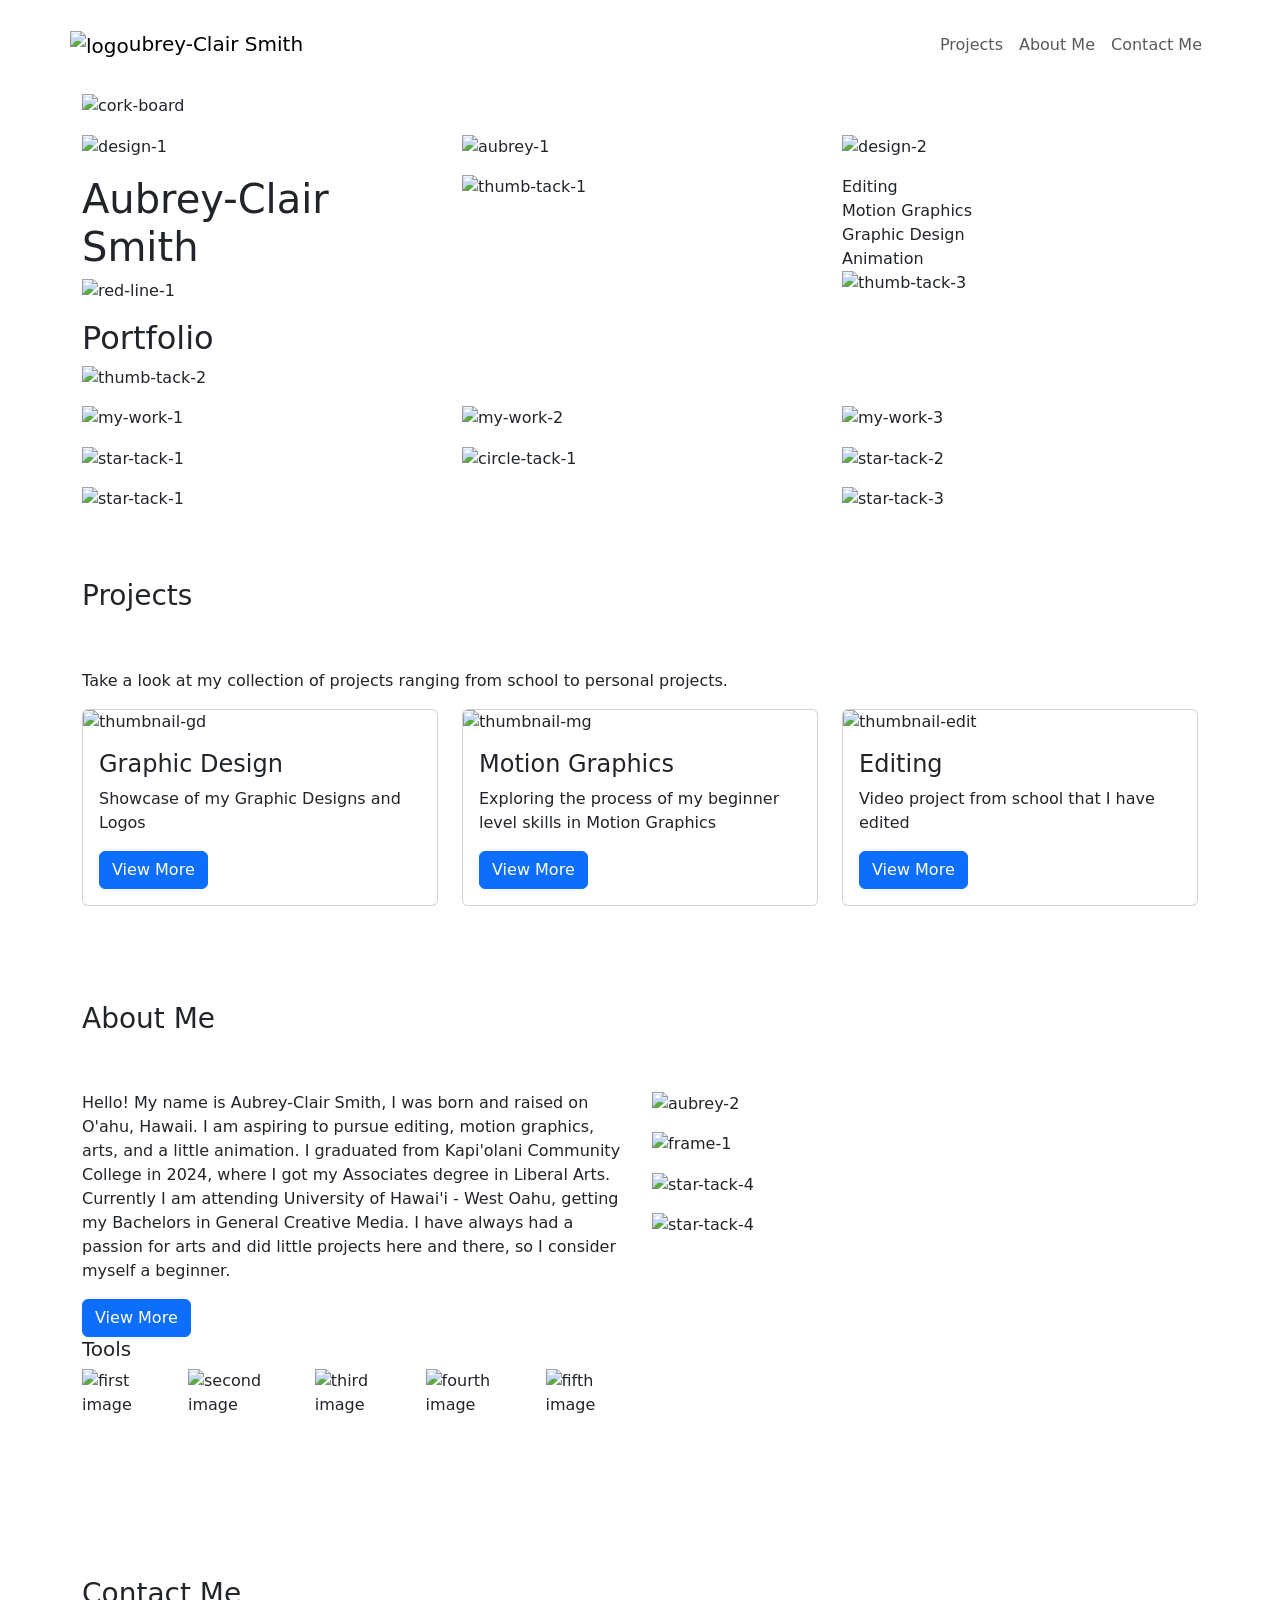
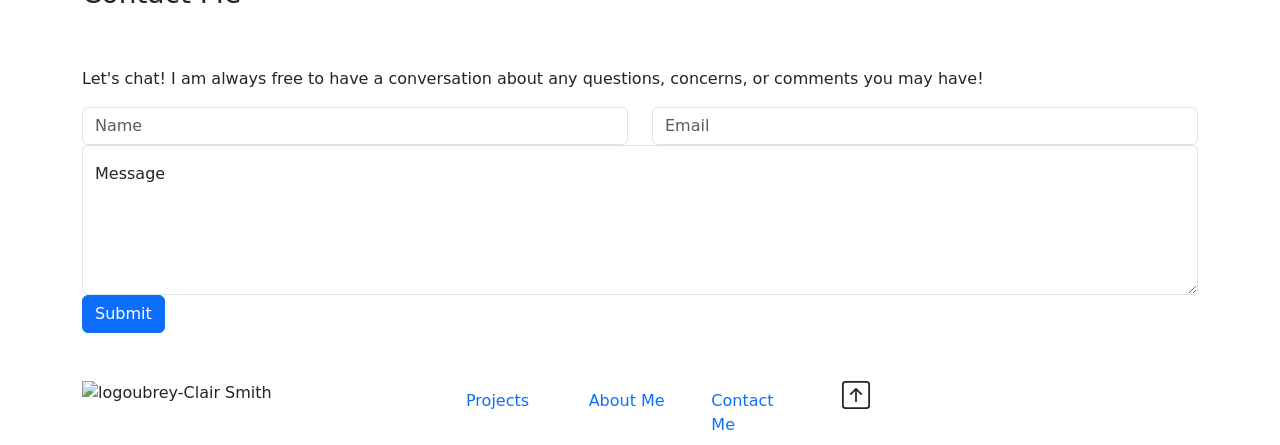
==== index.html @ e7d05a4c "Add files via upload" ====
<!DOCTYPE html>
<html lang="en">

<head>
    <!-- REQUIRED: Meta Tags -->
    <meta charset="UTF-8">
    <meta name="viewport" content="width=device-width, initial-scale=1.0">

    <!-- REQUIRED: Page Title -->
    <title>Aubrey's Portfolio</title>

    <!-- REQUIRED: Bootstrap CSS -->
    <link href="https://cdn.jsdelivr.net/npm/bootstrap@5.3.3/dist/css/bootstrap.min.css" rel="stylesheet"
        integrity="sha384-QWTKZyjpPEjISv5WaRU9OFeRpok6YctnYmDr5pNlyT2bRjXh0JMhjY6hW+ALEwIH" crossorigin="anonymous">

    <!-- REQUIRED: Your Custom CSS-->
    <link rel="stylesheet" href="css/style.css">

    <!-- REQUIRED: Google Font API -->
    <link rel="preconnect" href="https://fonts.googleapis.com">
    <link rel="preconnect" href="https://fonts.gstatic.com" crossorigin>
    <link href="https://fonts.googleapis.com/css2?family=Alan+Sans:wght@300..900&display=swap" rel="stylesheet">

    <!-- REQUIRED: Google Font API -->
    <link rel="preconnect" href="https://fonts.googleapis.com">
    <link rel="preconnect" href="https://fonts.gstatic.com" crossorigin>
    <link href="https://fonts.googleapis.com/css2?family=Zen+Antique+Soft&display=swap" rel="stylesheet">

     <!--Apply fonts-->
    <style>
        h1, h2, h3, h4, h5, h6 {
            font-family: 'Zen Antique Soft' serif;
        }
        
        body {
            font-family: 'Alan Sans' sans-serif;
        }

    </style>

</head>

<body>
    <!-- Content will go here -->
    <!-- Start of Header Section -->
    <header class="py-3">
        <div class="container">
            <div class="row row-cols-1 row-cols-sm-1 row-cols-xl-1">
                <nav class="navbar navbar-expand-lg">
                    <!-- Logo -->
                    <a class="navbar-brand" href="#"><img src="/images/logo.png" alt="logo">ubrey-Clair Smith</a>
                    <button class="navbar-toggler" type="button" data-bs-toggle="collapse" data-bs-target="#navbarNav"
                        aria-controls="navbarNav" aria-expanded="false" aria-label="Toggle navigation">
                        <span class="navbar-toggler-icon"></span>
                    </button>
                    <div class="collapse navbar-collapse" id="navbarNav">
                        <ul class="navbar-nav ms-auto">
                            <!-- Menu Links -->
                            <li class="nav-item"><a class="nav-link" href="#">Projects</a></li>
                            <li class="nav-item"><a class="nav-link" href="#">About Me</a></li>
                            <li class="nav-item"><a class="nav-link" href="#">Contact Me</a></li>
                        </ul>
                    </div>
                </nav>
            </div>
        </div>
    </header>
    <!-- End of Header Section -->

    <!-- Start of Hero Section -->
    <section id="hero" class="py-1">
        <div class="container">
            <div class="col">
                <p><img src="/images/cork-board.png" alt="cork-board"></p>
            </div>
            <div class="row row-cols-2 row-cols-sm-3 row-cols-xl-3">
                <div class="col">
                    <p><img src="/images/design-1.png" alt="design-1"></p>
                    <h1>Aubrey-Clair Smith</h1>
                    <p><img src="/images/red-line-1.png" alt="red-line-1"></p>
                    <h2>Portfolio</h2>
                    <p><img src="/images/thumb-tack-2.png" alt="thumb-tack-2"></p>
                </div>
                <div class="col">
                    <p><img src="/images/aubrey-1.png" alt="aubrey-1"></p>
                    <p><img src="/images/thumb-tack-1.png" alt="thumb-tack-1"></p>
                </div>
                <div class="col">
                    <p><img src="/images/design-2.png" alt="design-2"></p>
                    <ul style="list-style-type: none; padding: 0; margin: 0;">
                        <li>Editing</li>
                        <li>Motion Graphics</li>
                        <li>Graphic Design</li>
                        <li>Animation</li>
                    </ul>
                    <p><img src="/images/thumb-tack-3.png" alt="thumb-tack-3"></p>
                </div>
                <div class="col">
                    <p><img src="/images/my-work-1.png" alt="my-work-1"></p>
                    <p><img src="/images/star-tack-1.png" alt="star-tack-1"></p>
                    <p><img src="/images/star-tack-1.png" alt="star-tack-1"></p>
                </div>
                <div class="col">
                    <p><img src="/images/my-work-2.png" alt="my-work-2"></p>
                    <p><img src="/images/circle-tack-1.png" alt="circle-tack-1"></p>
                </div>

                <div class="col">
                    <p><img src="/images/my-work-3.png" alt="my-work-3"></p>
                    <p><img src="/images/star-tack-2.png" alt="star-tack-2"></p>
                    <p><img src="/images/star-tack-3.png" alt="star-tack-3"></p>
                </div>
            </div>
        </div>
    </section>
    <!-- End of Hero Section -->

    <!-- Start of Project Section -->
    <section id="projects">
        <div class="container">
            <h3 class="py-1.75rem py-sm-2 py-xl-5">Projects</h3>

            <p>Take a look at my collection of projects ranging from school to personal projects.</p>
            <div class="row row-cols-1 row-cols-sm-2 row-cols-xl-3 ">
                <!-- Start of Card -->
                <div class="col">
                    <div class="card">
                        <img src="/images/thumbnail-gd.png" class="card-img-top" alt="thumbnail-gd">
                        <div class="card-body">
                            <h4 class="card-title">Graphic Design</h4>
                            <p class="card-text">Showcase of my Graphic Designs and Logos</p>
                            <a class="btn btn-primary" href="#">View More</a>
                        </div>
                    </div>
                </div>
                <!-- End of Card -->
                <!-- Start of Card -->
                <div class="col">
                    <div class="card">
                        <img src="/images/thumbnail-mg.png" class="card-img-top" alt="thumbnail-mg">
                        <div class="card-body">
                            <h4 class="card-title">Motion Graphics</h4>
                            <p class="card-text">Exploring the process of my beginner level skills in Motion Graphics
                            </p>
                            <a class="btn btn-primary" href="#">View More</a>
                        </div>
                    </div>
                </div>
                <!-- End of Card -->
                <!-- Start of Card -->
                <div class="col">
                    <div class="card">
                        <img src="/images/thumbnail-edit.png" class="card-img-top" alt="thumbnail-edit">
                        <div class="card-body">
                            <h4 class="card-title">Editing</h4>
                            <p class="card-text">Video project from school that I have edited</p>
                            <a class="btn btn-primary" href="#">View More</a>
                        </div>
                    </div>
                </div>
                <!-- End of Card -->
            </div>
        </div>
    </section>
    <!-- End of Projects Section -->

    <!-- Start of About Me Section -->
    <section id="about me" class="py-5">
        <div class="container">
            <h3 class="py-1.75rem py-sm-2 py-xl-5">About Me</h3>
            <div class="row row-col-1 row-cols-sm-2 row-cols-xl-2">
                <div class="col">
                    <p>Hello! My name is Aubrey-Clair Smith, I was born and raised on O'ahu, Hawaii. I am aspiring to
                        pursue
                        editing, motion graphics, arts, and a little animation. I graduated from Kapi'olani Community
                        College in
                        2024, where I got my Associates degree in Liberal Arts. Currently I am attending University of
                        Hawai'i -
                        West Oahu, getting my Bachelors in General Creative Media. I have always had a passion for arts
                        and did
                        little projects here and there, so I consider myself a beginner.</p>
                    <a class="btn btn-primary" href="#">View More</a>
                </div>
                <div class="col">
                    <p><img src="/images/aubrey-2.png" alt="aubrey-2"></p>
                    <p><img src="/images/frame-1.png" alt="frame-1"></p>
                    <p><img src="/images/star-tack-4.png" alt="star-tack-4"></p>
                    <p><img src="/images/star-tack-4.png" alt="star-tack-4"></p>
                </div>
                <div class="col">
                    <h5>Tools</h5>
                    <div class="image-row">
                        <p><img src="/images/icon-pr.png" alt="first image"></p>
                        <p><img src="/images/icon-ae.png" alt="second image"></p>
                        <p><img src="/images/icon-ps.png" alt="third image"></p>
                        <p><img src="/images/icon-ai.png" alt="fourth image"></p>
                        <p><img src="/images/icon-procre.png" alt="fifth image"></p>
                    </div>
                    <style>
                        .image-row {
                            display: flex;
                            gap: 24px
                        }
                    </style>
                </div>
            </div>
        </div>
    </section>
    <!-- End of About Me Section -->

    <!-- Start of Contact Me Section -->
    <section id="contact me" class="py-5">
        <div class="container">
            <h3 class="py-1.75rem py-sm-2 py-xl-5">Contact Me</h3>
            <div class="col">
                <p>Let's chat! I am always free to have a conversation about any questions, concerns, or comments you
                    may have!
                </p>
            </div>
            <div class="row row-col-1">
                <div class="col">
                    <input type="text" class="form-control" placeholder="Name" aria-label="Name">
                </div>
                <div class="col">
                    <input type="text" class="form-control" placeholder="Email" aria-label="Email">
                </div>
            </div>
            <div class="form-floating">
                <textarea class="form-control" placeholder="Message" id="floatingTextarea2"
                    style="height: 150px"></textarea>
                <label for="floatingTextarea2">Message</label>
            </div>
            <a class="btn btn-primary" href="Submit Message">Submit</a>
        </div>
    </section>
    <!-- End of Contact Me Section -->

    <!-- Start of Footer Section -->
    <footer>
        <div class="container">
            <div class="row row-col-2 row-cols-sm-3" row-col-xl-3>
                <div class="col"><a class="navbar-brand" href="#"><img src="/images/logo.png" alt="logo">ubrey-Clair
                        Smith</a></div>
                <ul class="nav">
                    <div class="col">
                        <li class="nav-item">
                            <a class="nav-link active" aria-current="page" href="Project Listings">Projects</a>
                        </li>
                    </div>
                    <div class="col">
                        <li class="nav-item">
                            <a class="nav-link" href="About Me">About Me</a>
                        </li>
                    </div>
                    <div class="col">
                        <li class="nav-item">
                            <a class="nav-link" href="#Contact Me">Contact Me</a>
                        </li>
                    </div>
                </ul>
                <div class="col">
                    <svg xmlns="http://www.w3.org/2000/svg" width="28" height="28" fill="currentColor"
                        class="bi bi-arrow-up-square" viewBox="0 0 16 16">
                        <path fill-rule="evenodd"
                            d="M15 2a1 1 0 0 0-1-1H2a1 1 0 0 0-1 1v12a1 1 0 0 0 1 1h12a1 1 0 0 0 1-1zM0 2a2 2 0 0 1 2-2h12a2 2 0 0 1 2 2v12a2 2 0 0 1-2 2H2a2 2 0 0 1-2-2zm8.5 9.5a.5.5 0 0 1-1 0V5.707L5.354 7.854a.5.5 0 1 1-.708-.708l3-3a.5.5 0 0 1 .708 0l3 3a.5.5 0 0 1-.708.708L8.5 5.707z" />
                    </svg>
                </div>
            </div>
        </div>
        <footer>
            <!-- End of Footer Section -->

            <!-- REQUIRED: Javascript -->
            <script src="https://cdn.jsdelivr.net/npm/bootstrap@5.3.3/dist/js/bootstrap.bundle.min.js"
                integrity="sha384-YvpcrYf0tY3lHB60NNkmXc5s9fDVZLESaAA55NDzOxhy9GkcIdslK1eN7N6jIeHz"
                crossorigin="anonymous"></script>
</body>

</html>
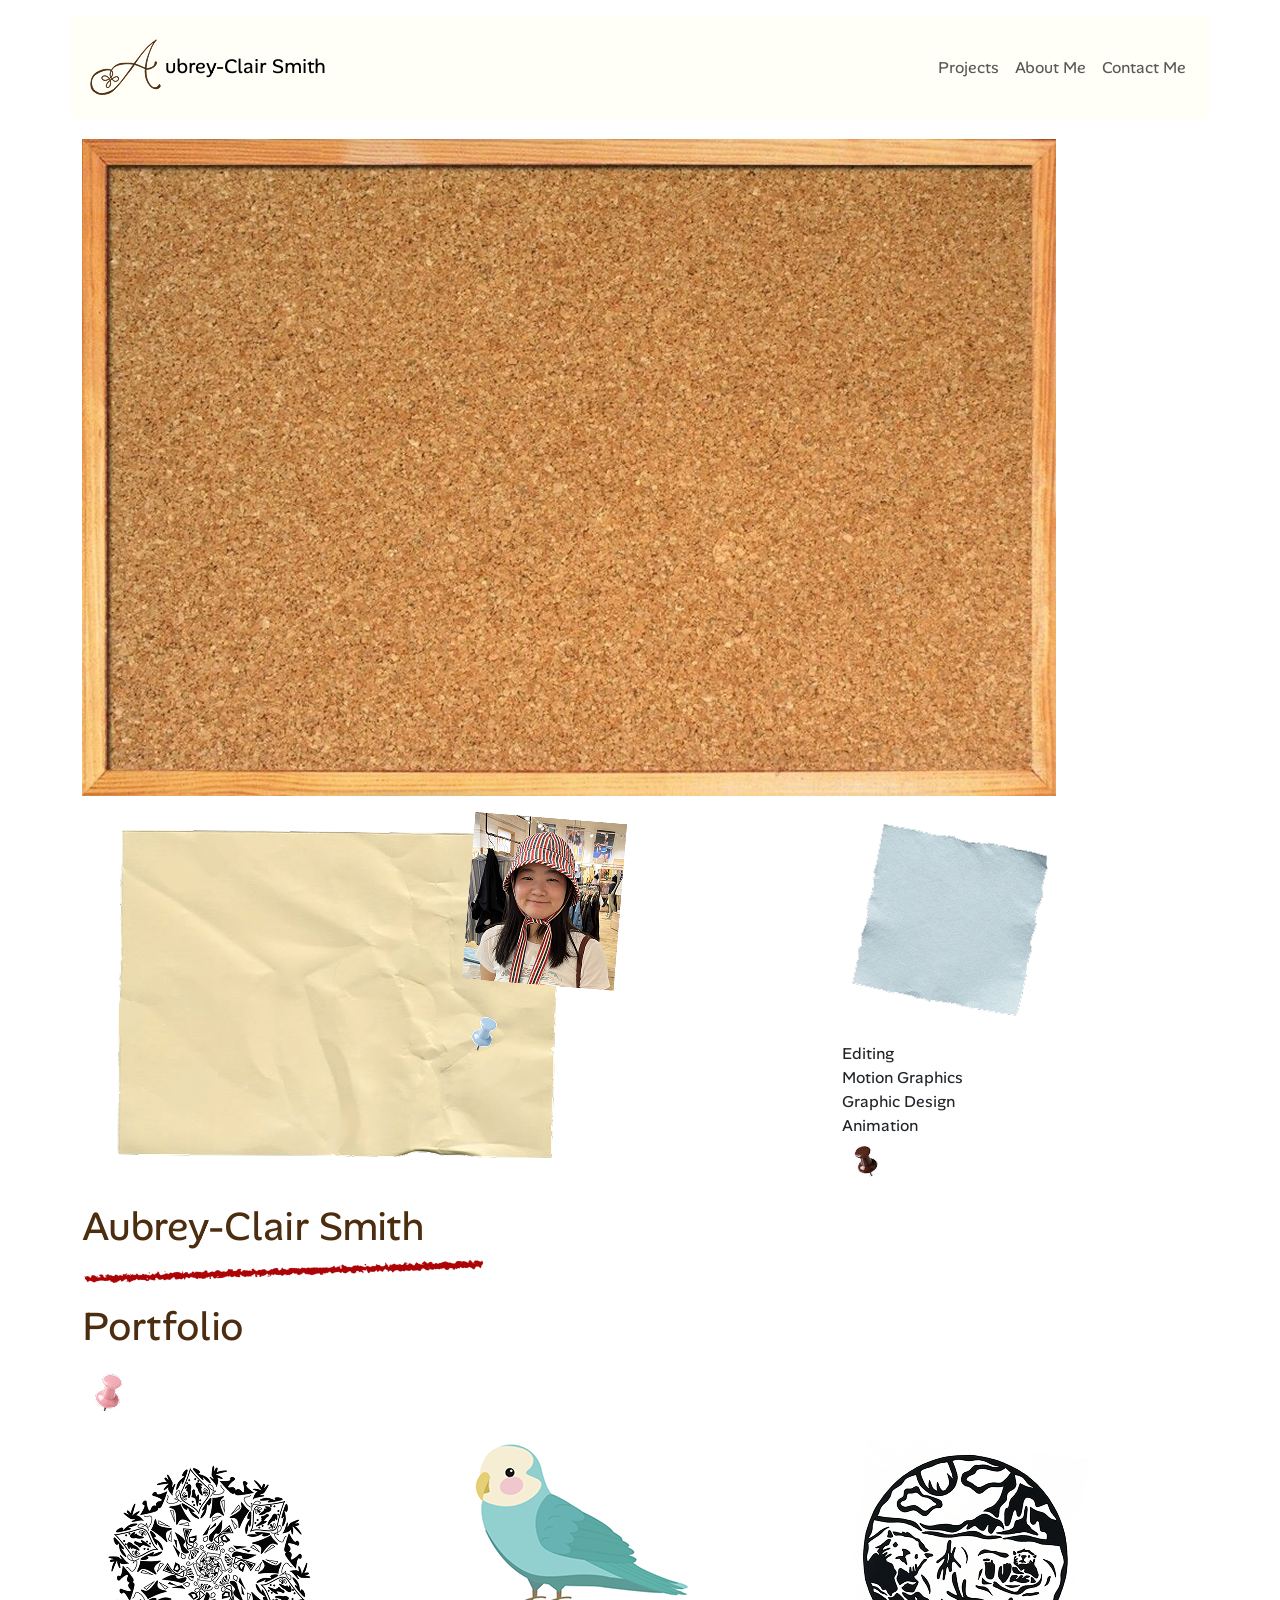
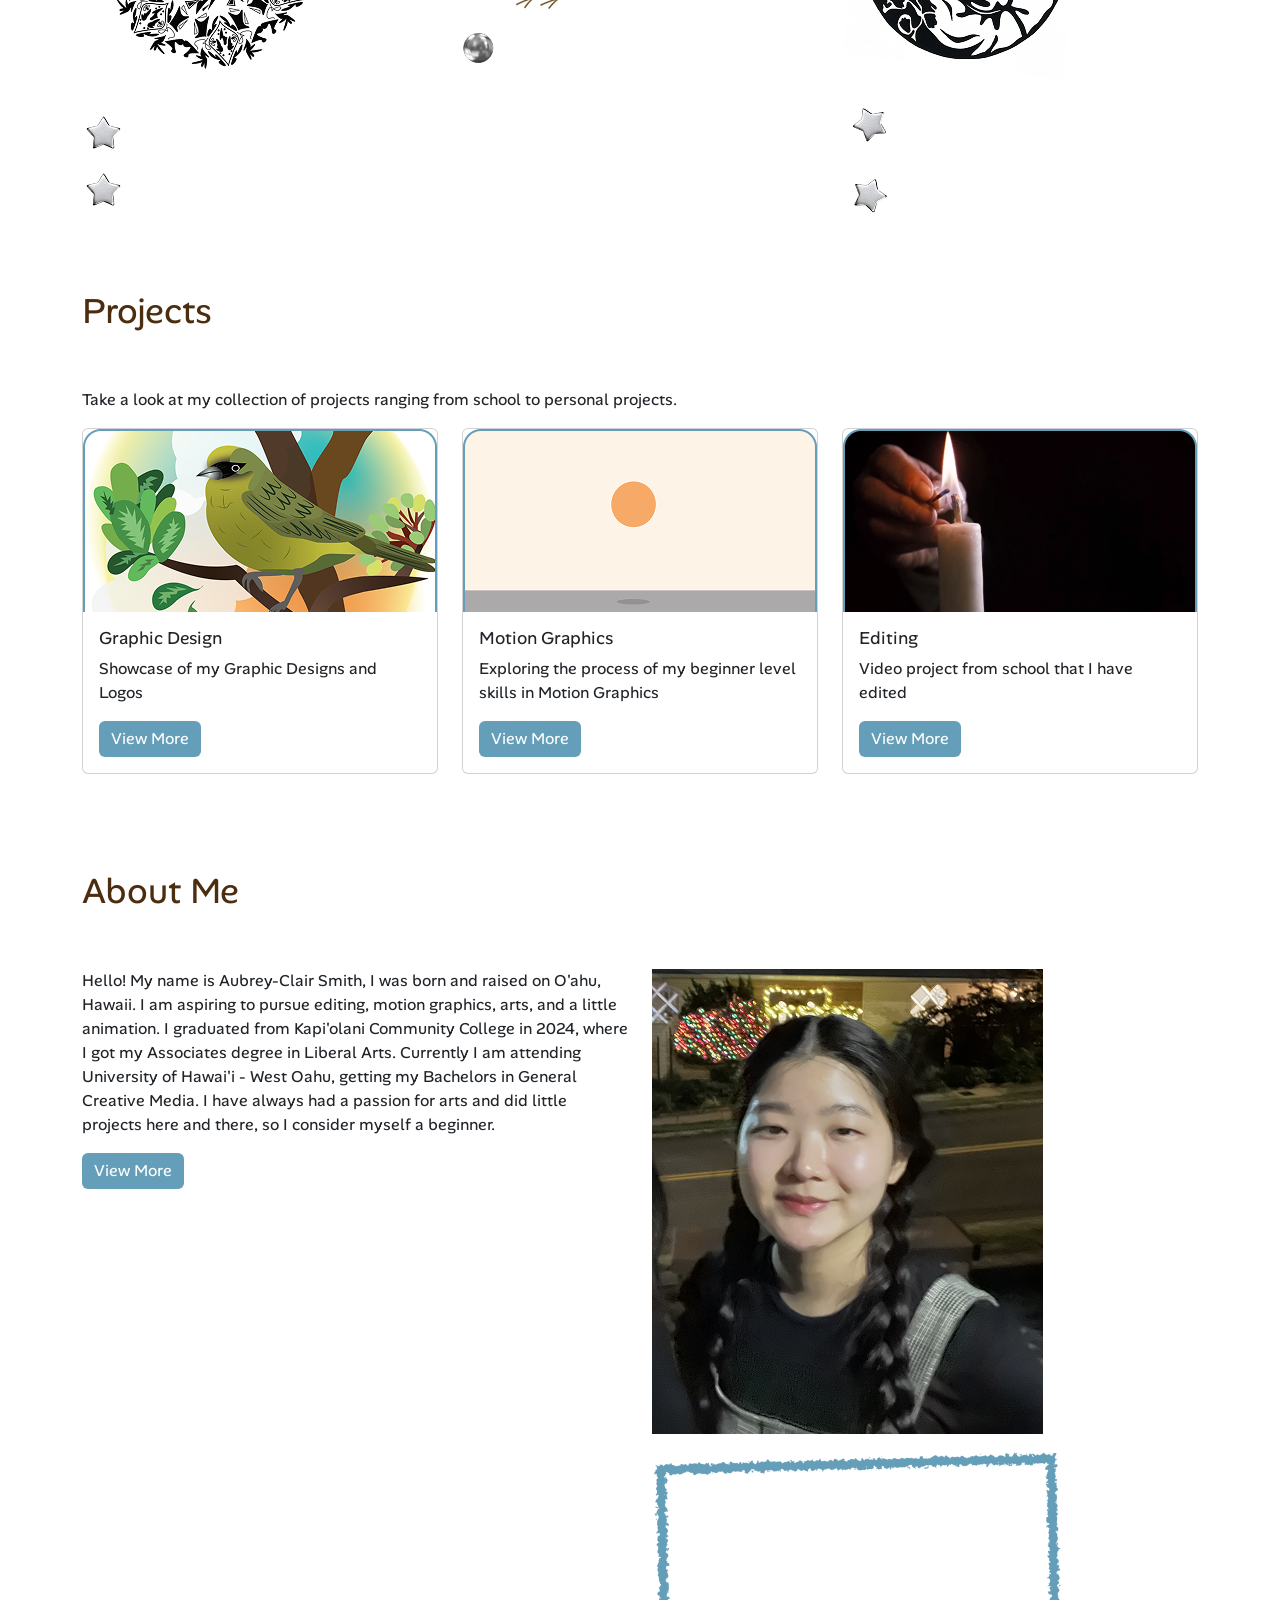
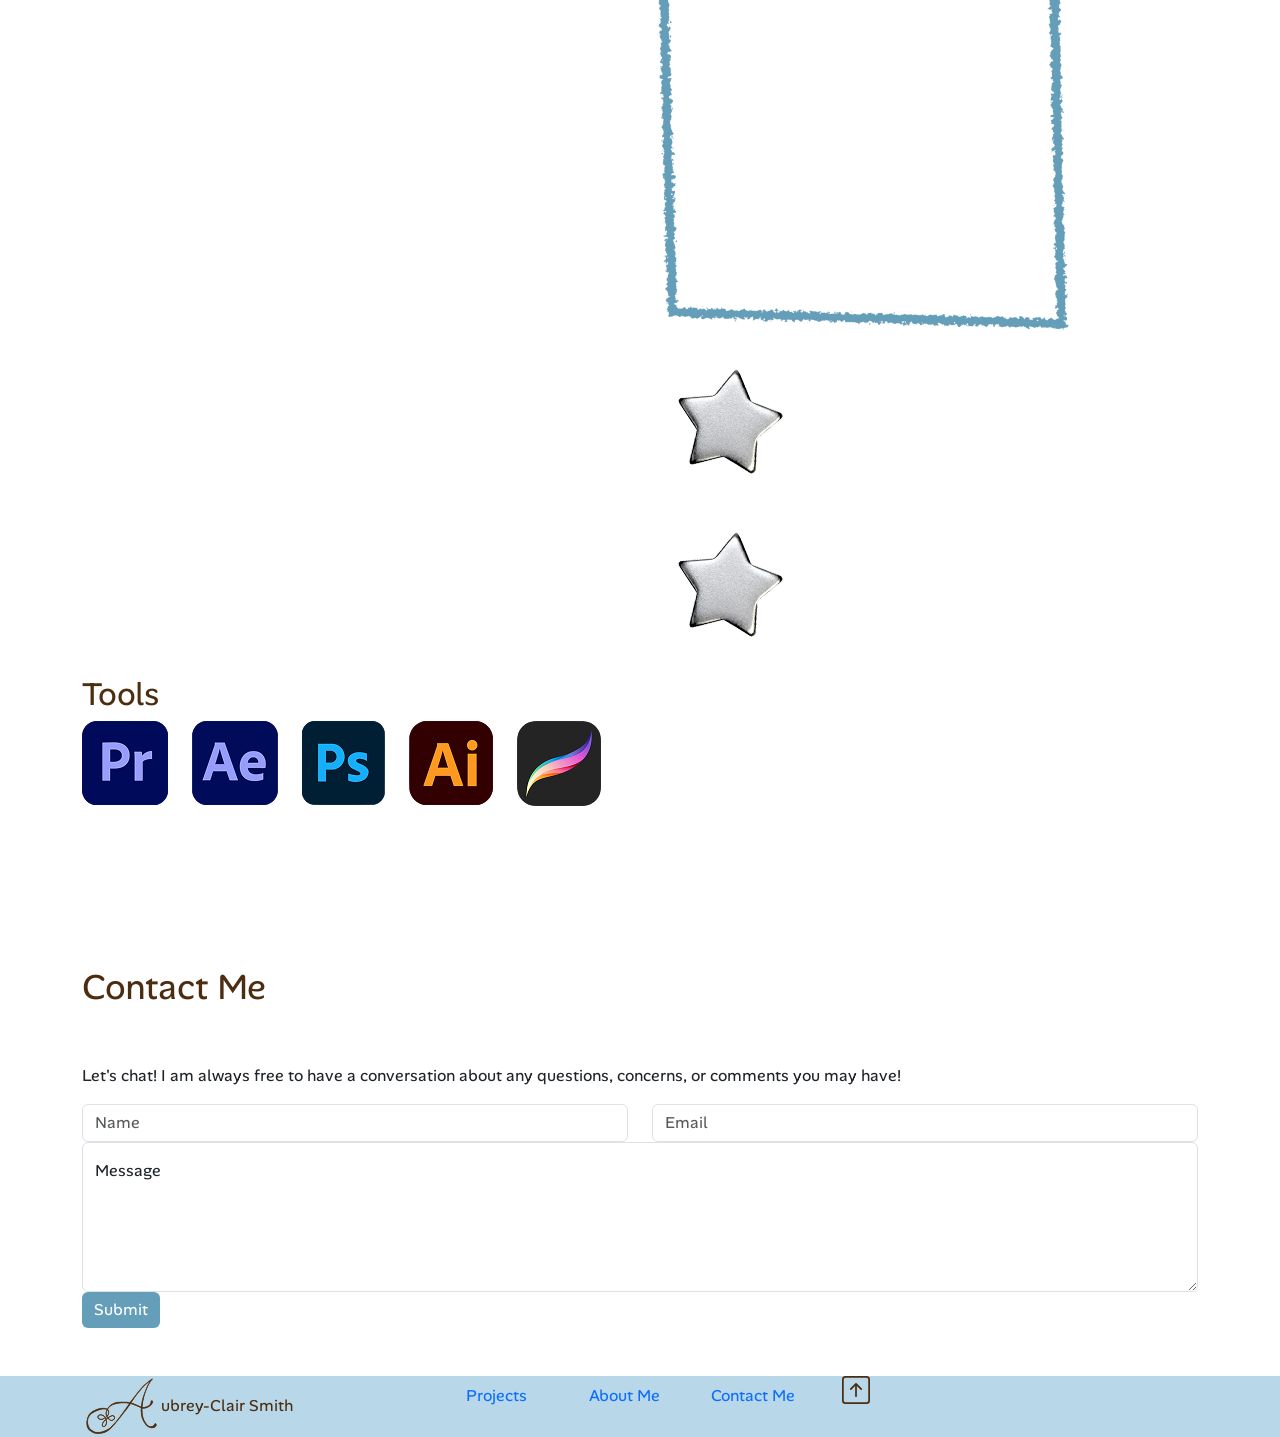
==== commit b3f76398: "Add files via upload" ====
--- a/index.html
+++ b/index.html
@@ -56,7 +56,7 @@
                     <div class="collapse navbar-collapse" id="navbarNav">
                         <ul class="navbar-nav ms-auto">
                             <!-- Menu Links -->
-                            <li class="nav-item"><a class="nav-link" href="#">Projects</a></li>
+                            <li class="nav-item"><a class="nav-link" href="project detail.html">Projects</a></li>
                             <li class="nav-item"><a class="nav-link" href="#">About Me</a></li>
                             <li class="nav-item"><a class="nav-link" href="#">Contact Me</a></li>
                         </ul>
@@ -142,7 +142,7 @@
                             <h4 class="card-title">Motion Graphics</h4>
                             <p class="card-text">Exploring the process of my beginner level skills in Motion Graphics
                             </p>
-                            <a class="btn btn-primary" href="#">View More</a>
+                            <a class="btn btn-primary" href="project detail.html">View More</a>
                         </div>
                     </div>
                 </div>
@@ -244,7 +244,7 @@
                 <ul class="nav">
                     <div class="col">
                         <li class="nav-item">
-                            <a class="nav-link active" aria-current="page" href="Project Listings">Projects</a>
+                            <a class="nav-link active" aria-current="page" href="project detail.html">Projects</a>
                         </li>
                     </div>
                     <div class="col">
--- a/css/style.css
+++ b/css/style.css
@@ -0,0 +1,194 @@
+/********************************
+Bootstrap Variables Override
+**********************************/
+:root {
+    /* Replace your primary color from your UI Kit */
+    --bs-primary: #FFFEF7;
+
+    /* Replace your secondary color from your UI Kit  */
+    --secondary-color: #4C2D10;
+
+    --bs-yellow: #F6F9C8;
+
+    --bs-pink: #F1CEEB;
+
+    --bs-light-blue: #B8D7E8;
+
+    --bs-sea-blue: #659EB9;
+
+    --bs-sea-blue-dark: #317291;
+
+    --bs-font-serif: 'Zen Antique Soft' serif;
+
+    --bs-font-sans-serif: 'Alan Sans', sans-serif;
+
+    /* Optional: Replace gradient from your UI Kit */
+    --bs-gradient: linear-gradient(180deg, rgba(255, 255, 255, 0.15), rgba(255, 255, 255, 0));
+}
+
+/********************************
+Global Styles and UI Components
+**********************************/
+.navbar {
+    /* Optional: Make the navbar background transparent */
+    background-color: #FFFEF7;
+
+    /* Optional: Stretch the navbar across the full width */
+    width: 100%;
+
+    /* Optional: Add inner spacing to the navbar */
+    padding: 1rem;
+}
+
+footer {
+    /* Change footer background color */
+    background-color: var(--bs-light-blue);
+    /* Optional: Change footer text color to white using variable */
+    color: var(--secondary-color);
+    /* Optional: Center footer elements */
+    text-align: left;
+}
+
+footer .footer-social {
+    /* Optional: Change size of footer icon */
+    align-items: right;
+    width:24px;
+    margin:.5rem
+
+}
+
+.btn-primary {
+    /* Optional: Change primary button background color to primary color */
+    background-color: var(--bs-sea-blue);
+    /* Optional: Remove primary button outline */
+    border: none;
+}
+
+.btn-primary:hover {
+    /* Optional: Change primary button hover state background and text color  */
+    background-color: var(--bs-sea-blue-dark);
+    color: #ffffff
+}
+
+
+/********************************
+Typography
+**********************************/
+h1,
+h2,
+h3,
+h4,
+h5,
+h6 {
+    /* Optional: Add letter spacing to all headings */
+    letter-spacing: 0rem;
+    /* Optional: Adjust font-weight to all headings */
+    font-weight: 400;
+}
+
+h1 {
+    /* Optional: Adjust font-size of heading 2 */
+    color: var(--secondary-color);
+    font-size: clamp(2.5rem);
+}
+
+h2 {
+    /* Optional: Adjust font-size of heading 2 */
+    color: var(--secondary-color);
+    font-size: clamp(2.5rem, 2.083vw, 6rem);
+}
+
+h3 {
+    /* Optional: Adjust font-size of heading 2 */
+    color: var(--secondary-color);
+    font-size: clamp(2.2rem, 2.5vw, 4.375rem);
+}
+
+h4 {
+    /* Optional: Adjust font-size of heading 2 */
+    color: var(--secondary-color);
+    font-size: clamp(1.1rem, 1.2vw, 1.5rem);
+}
+
+
+h5 {
+    /* Optional: Adjust font-size of heading 2 */
+    color: var(--secondary-color);
+    font-size: clamp(1rem, 2.5vw, 3rem);
+}
+
+
+.display-1 {
+    /* Optional: Customizes display-1 style based on my Figma UI kit */
+    font-weight: 700;
+    font-size: 3.5rem;
+    line-height: 100%;
+    letter-spacing: -0.2rem;
+}
+
+.display-2 {
+    /* Optional: Customizes display-2 style based on my Figma UI kit */
+    font-weight: 700;
+    font-size: 2.75rem;
+    line-height: 100%;
+    letter-spacing: -0.2rem;
+}
+
+.kicker {
+    /* Optional: Establish new custom text style class called "kicker" */
+    text-transform: uppercase;
+    font-weight: 400;
+    font-size: 1.25rem;
+}
+
+/* Small devices (landscape phones, 576px and up) */
+@media (min-width: 576px) {
+    /* Optional: Customize responsive style for display-1 on small devices and larger */
+    .display-1 {
+        font-size: 4rem;
+    }
+}
+
+
+/********************************
+Page-Specific
+**********************************/
+/* PAGE: Home */
+.hero.home {
+    /* Add a background image for the hero section */
+    background: url(../images/cork-board.png);
+
+    /* Adjust image size to cover the entire section */
+    background-size: cover;
+
+    /* Center the background image */
+    background-position: center;
+
+    /* Optional: Color text white */
+    color: var(--bs-white);
+
+    /* Optional: Add a full-height hero section */
+    height: 75vh;
+    /* Optional: Add necessary props to center the text in the middle of the hero */
+    display: flex;
+    align-items: center;
+    justify-content: center;
+}
+
+#about-me {
+
+    /* Optional: Make the image cover the entire section */
+    background-size: none;
+
+    /* Optional: Color text white */
+    color: var(--bs-primary);
+}
+
+#projects a {
+    /* Optional: Remove underline on project card links */
+    text-decoration: none;
+}
+
+
+
+
